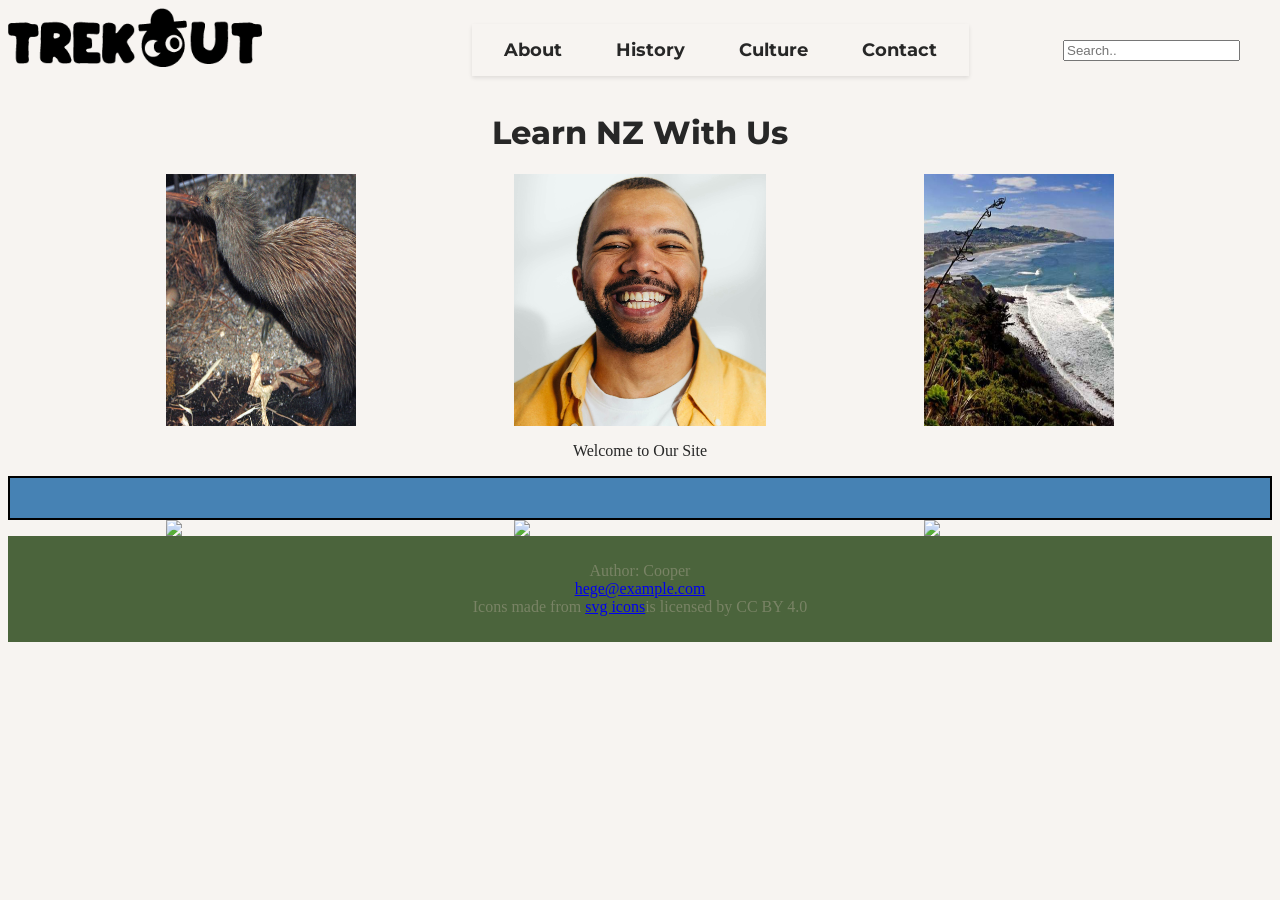
==== index.html @ ab95a556 "Version 1: added other pages that are empty" ====
<!DOCTYPE html>
<html lang="en">
<head>
    <link rel="preconnect" href="https://fonts.googleapis.com">
    <link rel="preconnect" href="https://fonts.gstatic.com" crossorigin>
    <link href="https://fonts.googleapis.com/css2?family=Montserrat:ital,wght@0,100..900;1,100..900&display=swap" rel="stylesheet">
    <meta charset="UTF-8">
    <meta name="viewport" content="width=device-width, initial-scale=1.0">
    <link rel="stylesheet" href="css/styles.css">
    <title>Home</title>
</head>
<body>
    <a href="index.html" style="float: left;"><img src="assets/logo.png" style="object-fit: fit; width: 75%;"></a>

    <div class="nav-container">

    <!--nav bar-->
	<nav>
		<ul>   
			<li><a href="about.html">About</a></li>
			<li><a href="history.html">History</a></li>
			<li><a href="culture.html">Culture</a></li>
			<li><a href="contact.html">Contact</a></li>
		</ul>	
	</nav>
      <input type="text" placeholder="Search..">
    </div>

    <h1 class="headers">Learn NZ With Us</h1>
    <div style="display: flex; justify-content: space-evenly;">
        <img class="homepageimageleft" src="assets/Layer 6 Frame.jpg">
        <img class="homepageimage" src="assets/homepageimage1.jpg">
        <img class="homepageimageleft" src="assets/Layer 7 Frame.jpg">
    </div>
    <p class="subheaders">Welcome to Our Site</p>

    <div class="rectangle"></div>

    <div style="display: flex; justify-content: space-evenly;">
        <img class="homepageimageleft" src="assets/Layer 8 Frame.jpg">
        <img class="homepageimage" src="assets/homepageimage2.jpg">
        <img class="homepageimageleft" src="assets/Layer 9 Frame.jpg">
    </div>
	<!--footer-->
	<footer>
		<p class = "footer">Author: Cooper<br>
		<a href="mailto:hege@example.com">hege@example.com</a><br>
		Icons made from <a href="https://www.onlinewebfonts.com/icon">svg icons</a>is licensed by CC BY 4.0</p>
	</footer>    
</body>
</html>
---- css/styles.css ----
body{
    background-color: #F7F4F1;
}

.homepageimage{
    width: 20%;
    transition: transform 0.3s cubic-bezier(1, 0, 0, 1.3);
}
.homepageimage:hover{
    transform: scale(1.1);
}

.homepageimageleft{
    width:15%;
    height:15;
    transition: transform 0.3s cubic-bezier(1, 0, 0, 1.3);
}
.homepageimageleft:hover{
    transform: scale(1.1);
}
/*-----------------------------------------------------------------*/

footer {
  text-align: center;
  padding: 10px;
  background-color: #4B643C;
  color: #798365;
  display: block;
}

.logo-container{
  display: inline-block;
}

.nav-container{
    display: flex; 
    justify-content: space-between;
    align-items: center;
    padding: 1rem 2rem;
}

 .headers {
    display: flex;
    justify-content: space-evenly;
    font-family: 'Montserrat';
    color: #272727;
    font-weight: 750;
    padding: 0px 0px 0px 0px;
}
  .rectangle {
    background-color: steelblue; /* Fill color */
    border: 2px solid black;     /* Border */
    padding-top: 20px;            /* Padding */
    padding-bottom: 20px;  
  }

 .subheaders {
    display: flex;
    justify-content: space-evenly;
    font-family: 'Calibri';
    color: #272727;
}


nav {
  display: flex;
  justify-content: center;
  align-items: center;
  padding: 15px 20px;
  /*background-color: #00bcd4;  cyan color */
  box-shadow: 0 2px 4px rgba(0, 0, 0, 0.1);
  
  max-width: 670px;  /* max width */
  margin: 0 auto;    /* center horizontally */
}

ul {
  list-style: none;
  display: flex;
  gap: 30px;
  margin: 0;
  padding: 0;
}

li a {
  font-family: 'Montserrat';
  text-decoration: none;
  color: #272727;
  font-weight: 700;
  font-size: large;
  padding: 8px 12px;
  border-radius: 4px;
  transition: background-color 0.3s ease, color 0.3s ease;
}
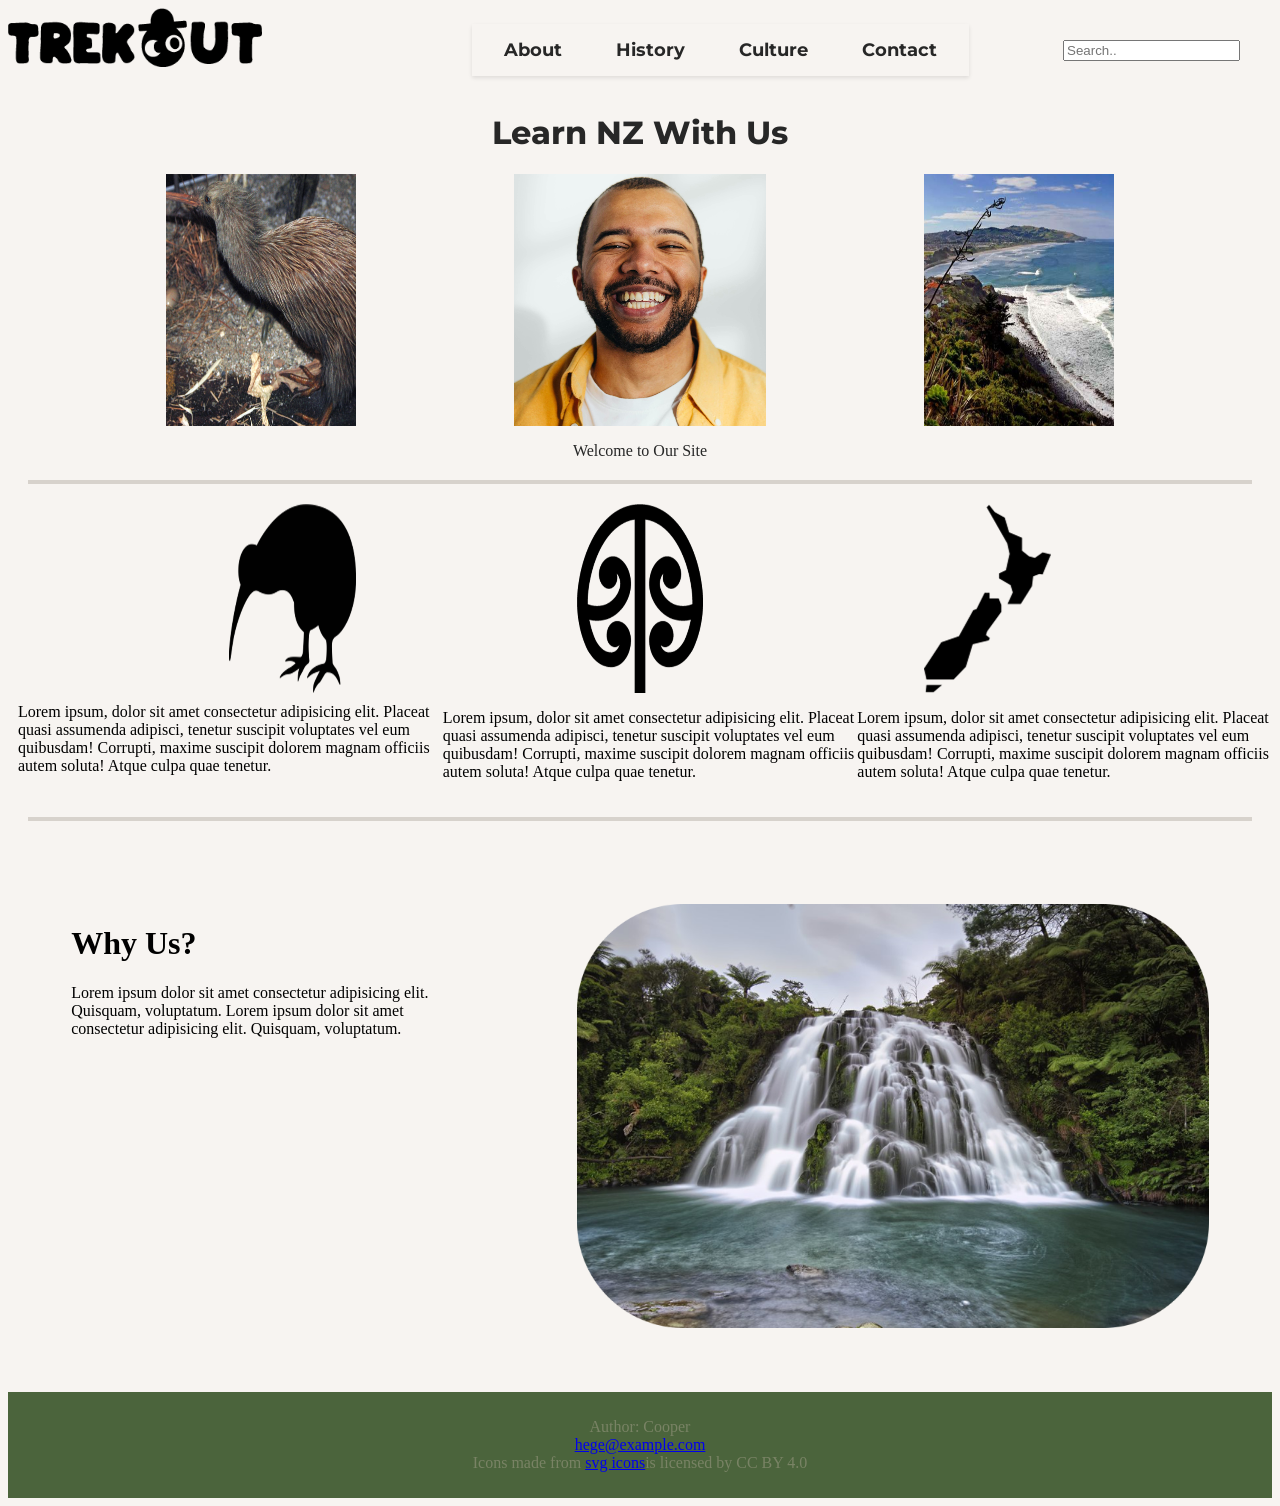
==== commit b52bfd19: "Version 2: finished main rough draft of home page" ====
--- a/index.html
+++ b/index.html
@@ -37,10 +37,29 @@
     <div class="rectangle"></div>
 
     <div style="display: flex; justify-content: space-evenly;">
-        <img class="homepageimageleft" src="assets/Layer 8 Frame.jpg">
-        <img class="homepageimage" src="assets/homepageimage2.jpg">
-        <img class="homepageimageleft" src="assets/Layer 9 Frame.jpg">
+        <img class="icon" src="assets/Layer 9.png">
+        <img class="icon" src="assets/Layer 8.png">
+        <img class="icon" src="assets/Layer 10.png">
     </div>
+
+        
+    <div style="display: flex; justify-content: space-evenly;">
+        <p style="margin: 10px;">Lorem ipsum, dolor sit amet consectetur adipisicing elit. Placeat quasi assumenda adipisci, tenetur suscipit voluptates vel eum quibusdam! Corrupti, maxime suscipit dolorem magnam officiis autem soluta! Atque culpa quae tenetur.</p>
+        <p>Lorem ipsum, dolor sit amet consectetur adipisicing elit. Placeat quasi assumenda adipisci, tenetur suscipit voluptates vel eum quibusdam! Corrupti, maxime suscipit dolorem magnam officiis autem soluta! Atque culpa quae tenetur.</p>
+        <p>Lorem ipsum, dolor sit amet consectetur adipisicing elit. Placeat quasi assumenda adipisci, tenetur suscipit voluptates vel eum quibusdam! Corrupti, maxime suscipit dolorem magnam officiis autem soluta! Atque culpa quae tenetur.</p>
+
+    </div>
+
+    <div class="rectangle"></div>
+
+    <div style="display: flex; justify-content: space-evenly;">
+    <div style="width: 50%; margin:5%">
+        <h1>Why Us?</h1>
+        <p>Lorem ipsum dolor sit amet consectetur adipisicing elit. Quisquam, voluptatum. Lorem ipsum dolor sit amet consectetur adipisicing elit. Quisquam, voluptatum.</p>
+    </div>
+        <img style="width: 50%; margin:5%" src="assets/Layer 4.png">
+    </div>
+
 	<!--footer-->
 	<footer>
 		<p class = "footer">Author: Cooper<br>
--- a/css/styles.css
+++ b/css/styles.css
@@ -19,6 +19,11 @@
     transform: scale(1.1);
 }
 /*-----------------------------------------------------------------*/
+
+.icon{
+  width: 10%;
+}
+
 
 footer {
   text-align: center;
@@ -48,10 +53,9 @@
     padding: 0px 0px 0px 0px;
 }
   .rectangle {
-    background-color: steelblue; /* Fill color */
-    border: 2px solid black;     /* Border */
-    padding-top: 20px;            /* Padding */
-    padding-bottom: 20px;  
+    background-color:  #d7d2cc;
+    border: 2px solid #d7d2cc;
+    margin: 20px               /* Margin */
   }
 
  .subheaders {
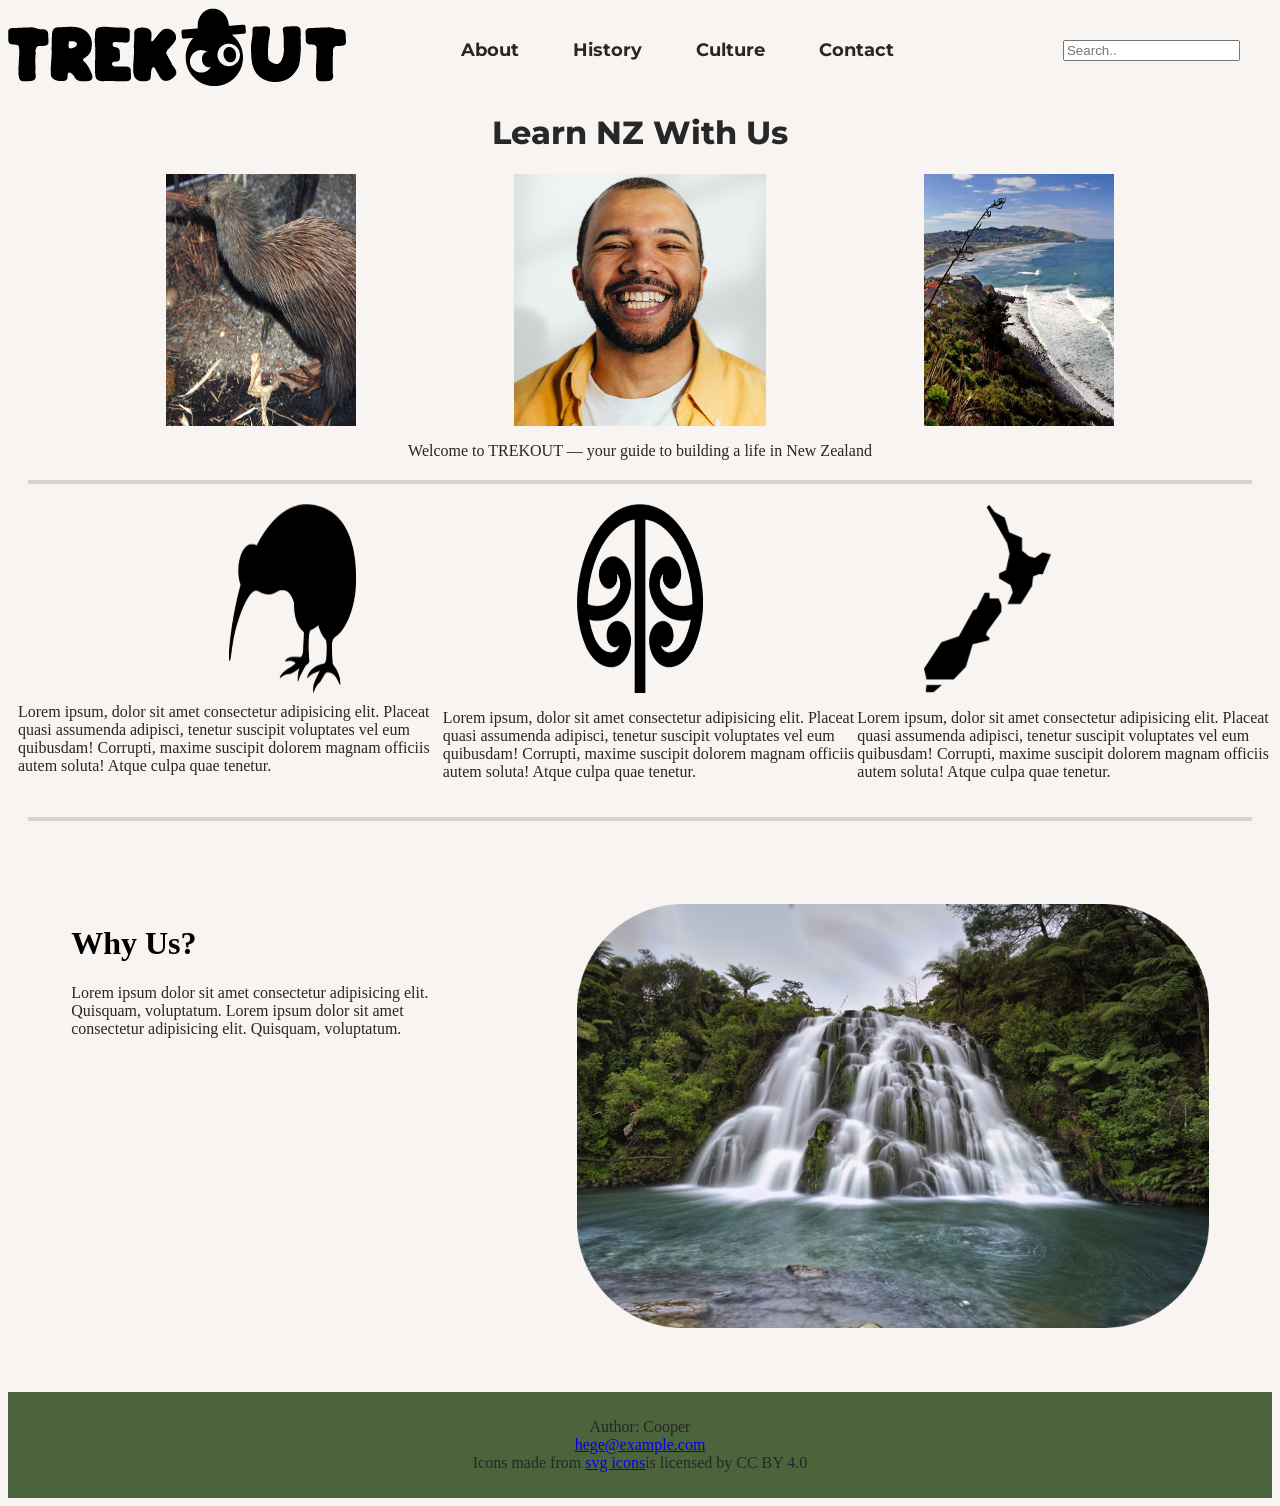
==== commit 7f54787d: "Version 3:  cleaned nav bar" ====
--- a/index.html
+++ b/index.html
@@ -1,6 +1,7 @@
 <!DOCTYPE html>
 <html lang="en">
 <head>
+    <link rel="icon" href="assets/logo icon.png">
     <link rel="preconnect" href="https://fonts.googleapis.com">
     <link rel="preconnect" href="https://fonts.gstatic.com" crossorigin>
     <link href="https://fonts.googleapis.com/css2?family=Montserrat:ital,wght@0,100..900;1,100..900&display=swap" rel="stylesheet">
@@ -10,7 +11,7 @@
     <title>Home</title>
 </head>
 <body>
-    <a href="index.html" style="float: left;"><img src="assets/logo.png" style="object-fit: fit; width: 75%;"></a>
+    <a href="index.html" style="float: left; width: 20%;"><img src="assets/logo.png"></a>
 
     <div class="nav-container">
 
@@ -27,12 +28,13 @@
     </div>
 
     <h1 class="headers">Learn NZ With Us</h1>
+    <!---->
     <div style="display: flex; justify-content: space-evenly;">
         <img class="homepageimageleft" src="assets/Layer 6 Frame.jpg">
         <img class="homepageimage" src="assets/homepageimage1.jpg">
         <img class="homepageimageleft" src="assets/Layer 7 Frame.jpg">
     </div>
-    <p class="subheaders">Welcome to Our Site</p>
+    <p class="subheaders">Welcome to TREKOUT — your guide to building a life in New Zealand</p>
 
     <div class="rectangle"></div>
 
@@ -47,7 +49,6 @@
         <p style="margin: 10px;">Lorem ipsum, dolor sit amet consectetur adipisicing elit. Placeat quasi assumenda adipisci, tenetur suscipit voluptates vel eum quibusdam! Corrupti, maxime suscipit dolorem magnam officiis autem soluta! Atque culpa quae tenetur.</p>
         <p>Lorem ipsum, dolor sit amet consectetur adipisicing elit. Placeat quasi assumenda adipisci, tenetur suscipit voluptates vel eum quibusdam! Corrupti, maxime suscipit dolorem magnam officiis autem soluta! Atque culpa quae tenetur.</p>
         <p>Lorem ipsum, dolor sit amet consectetur adipisicing elit. Placeat quasi assumenda adipisci, tenetur suscipit voluptates vel eum quibusdam! Corrupti, maxime suscipit dolorem magnam officiis autem soluta! Atque culpa quae tenetur.</p>
-
     </div>
 
     <div class="rectangle"></div>
@@ -58,13 +59,11 @@
         <p>Lorem ipsum dolor sit amet consectetur adipisicing elit. Quisquam, voluptatum. Lorem ipsum dolor sit amet consectetur adipisicing elit. Quisquam, voluptatum.</p>
     </div>
         <img style="width: 50%; margin:5%" src="assets/Layer 4.png">
-    </div>
-
-	<!--footer-->
-	<footer>
-		<p class = "footer">Author: Cooper<br>
-		<a href="mailto:hege@example.com">hege@example.com</a><br>
-		Icons made from <a href="https://www.onlinewebfonts.com/icon">svg icons</a>is licensed by CC BY 4.0</p>
-	</footer>    
+    </div>   
 </body>
-</html>+<!--footer-->
+<footer>
+	<p class = "footer">Author: Cooper<br>
+	<a href="mailto:hege@example.com">hege@example.com</a><br>
+	Icons made from <a href="https://www.onlinewebfonts.com/icon">svg icons</a>is licensed by CC BY 4.0</p>	</footer> 
+</html>
--- a/css/styles.css
+++ b/css/styles.css
@@ -23,8 +23,6 @@
 .icon{
   width: 10%;
 }
-
-
 footer {
   text-align: center;
   padding: 10px;
@@ -61,10 +59,15 @@
  .subheaders {
     display: flex;
     justify-content: space-evenly;
+    text-align: center;
     font-family: 'Calibri';
     color: #272727;
 }
-
+p{
+    font-family: 'Calibri';
+    font-weight: 350;
+    color: #272727;
+}
 
 nav {
   display: flex;
@@ -72,7 +75,6 @@
   align-items: center;
   padding: 15px 20px;
   /*background-color: #00bcd4;  cyan color */
-  box-shadow: 0 2px 4px rgba(0, 0, 0, 0.1);
   
   max-width: 670px;  /* max width */
   margin: 0 auto;    /* center horizontally */
@@ -93,6 +95,10 @@
   font-weight: 700;
   font-size: large;
   padding: 8px 12px;
-  border-radius: 4px;
-  transition: background-color 0.3s ease, color 0.3s ease;
+  border-radius: 4px
+}
+
+li :hover {
+  background-color: #4B643C;
+  color: #d7d2cc;
 }
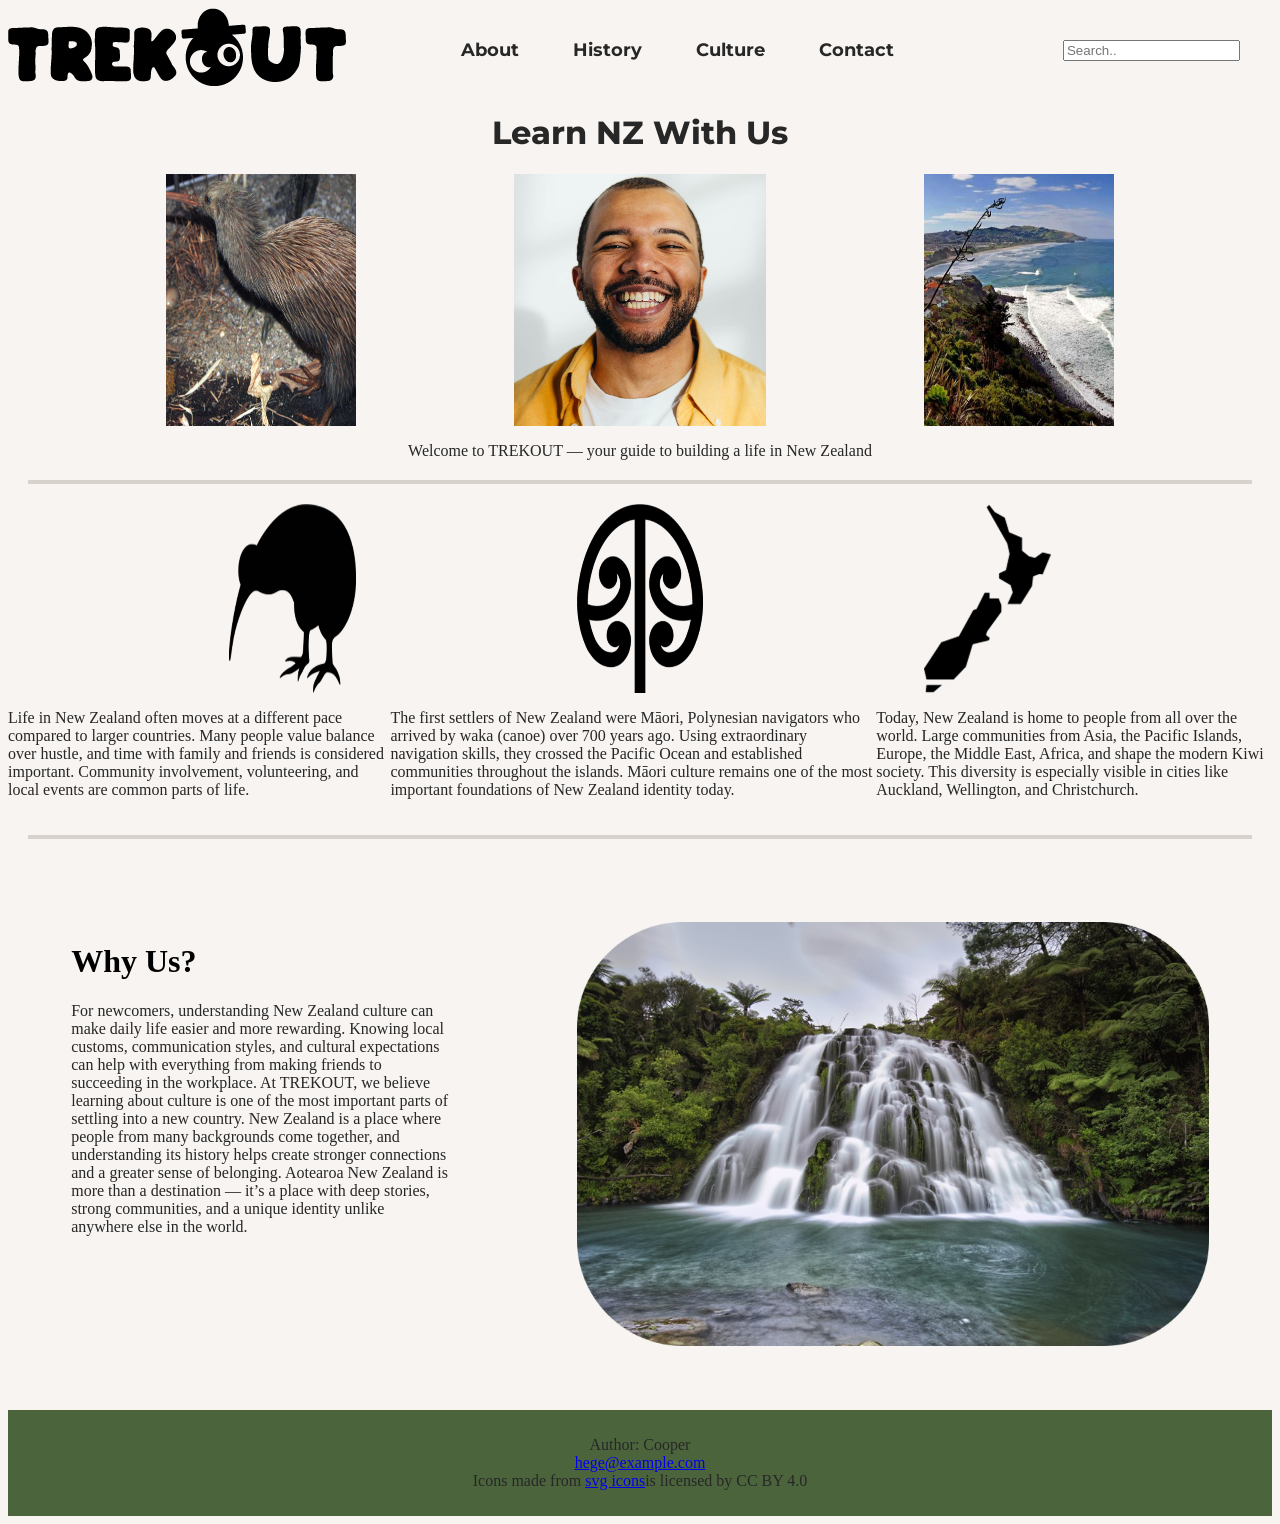
==== commit 85da007e: "Version 4: cleaned up index page code with comments and replaced placeholder text" ====
--- a/index.html
+++ b/index.html
@@ -11,7 +11,7 @@
     <title>Home</title>
 </head>
 <body>
-    <a href="index.html" style="float: left; width: 20%;"><img src="assets/logo.png"></a>
+    <a href="index.html" class="logo"><img src="assets/logo.png"></a>
 
     <div class="nav-container">
 
@@ -28,37 +28,42 @@
     </div>
 
     <h1 class="headers">Learn NZ With Us</h1>
-    <!---->
-    <div style="display: flex; justify-content: space-evenly;">
+    <!---------------------------------------------------------------------->
+
+    <!--front page images-->
+    <div class="basedivider">
         <img class="homepageimageleft" src="assets/Layer 6 Frame.jpg">
         <img class="homepageimage" src="assets/homepageimage1.jpg">
         <img class="homepageimageleft" src="assets/Layer 7 Frame.jpg">
     </div>
+    <!--front page heading-->
     <p class="subheaders">Welcome to TREKOUT — your guide to building a life in New Zealand</p>
 
     <div class="rectangle"></div>
 
-    <div style="display: flex; justify-content: space-evenly;">
+
+    <!--front page icons-->
+    <div class="basedivider">
         <img class="icon" src="assets/Layer 9.png">
         <img class="icon" src="assets/Layer 8.png">
         <img class="icon" src="assets/Layer 10.png">
     </div>
 
-        
-    <div style="display: flex; justify-content: space-evenly;">
-        <p style="margin: 10px;">Lorem ipsum, dolor sit amet consectetur adipisicing elit. Placeat quasi assumenda adipisci, tenetur suscipit voluptates vel eum quibusdam! Corrupti, maxime suscipit dolorem magnam officiis autem soluta! Atque culpa quae tenetur.</p>
-        <p>Lorem ipsum, dolor sit amet consectetur adipisicing elit. Placeat quasi assumenda adipisci, tenetur suscipit voluptates vel eum quibusdam! Corrupti, maxime suscipit dolorem magnam officiis autem soluta! Atque culpa quae tenetur.</p>
-        <p>Lorem ipsum, dolor sit amet consectetur adipisicing elit. Placeat quasi assumenda adipisci, tenetur suscipit voluptates vel eum quibusdam! Corrupti, maxime suscipit dolorem magnam officiis autem soluta! Atque culpa quae tenetur.</p>
+    <!--front page icon info-->
+    <div class="basedivider">
+        <p>Life in New Zealand often moves at a different pace compared to larger countries. Many people value balance over hustle, and time with family and friends is considered important. Community involvement, volunteering, and local events are common parts of life.</p>
+        <p>The first settlers of New Zealand were Māori, Polynesian navigators who arrived by waka (canoe) over 700 years ago. Using extraordinary navigation skills, they crossed the Pacific Ocean and established communities throughout the islands. Māori culture remains one of the most important foundations of New Zealand identity today.</p>
+        <p>Today, New Zealand is home to people from all over the world. Large communities from Asia, the Pacific Islands, Europe, the Middle East, Africa, and shape the modern Kiwi society. This diversity is especially visible in cities like Auckland, Wellington, and Christchurch.</p>
     </div>
 
     <div class="rectangle"></div>
 
-    <div style="display: flex; justify-content: space-evenly;">
-    <div style="width: 50%; margin:5%">
+    <div class="basedivider">
+    <div class="imgandtextdiv">
         <h1>Why Us?</h1>
-        <p>Lorem ipsum dolor sit amet consectetur adipisicing elit. Quisquam, voluptatum. Lorem ipsum dolor sit amet consectetur adipisicing elit. Quisquam, voluptatum.</p>
+            <p>For newcomers, understanding New Zealand culture can make daily life easier and more rewarding. Knowing local customs, communication styles, and cultural expectations can help with everything from making friends to succeeding in the workplace. At TREKOUT, we believe learning about culture is one of the most important parts of settling into a new country. New Zealand is a place where people from many backgrounds come together, and understanding its history helps create stronger connections and a greater sense of belonging. Aotearoa New Zealand is more than a destination — it’s a place with deep stories, strong communities, and a unique identity unlike anywhere else in the world.</p>
     </div>
-        <img style="width: 50%; margin:5%" src="assets/Layer 4.png">
+        <img class="imgandtextdiv" src="assets/Layer 4.png">
     </div>   
 </body>
 <!--footer-->
--- a/css/styles.css
+++ b/css/styles.css
@@ -20,6 +20,16 @@
 }
 /*-----------------------------------------------------------------*/
 
+.basedivider {
+  display: flex;
+  justify-content: space-evenly;
+}
+
+.imgandtextdiv{
+  width: 50%;
+  margin:5%
+}
+
 .icon{
   width: 10%;
 }
@@ -31,8 +41,9 @@
   display: block;
 }
 
-.logo-container{
-  display: inline-block;
+.logo{
+  float: left;
+  width: 20%;
 }
 
 .nav-container{
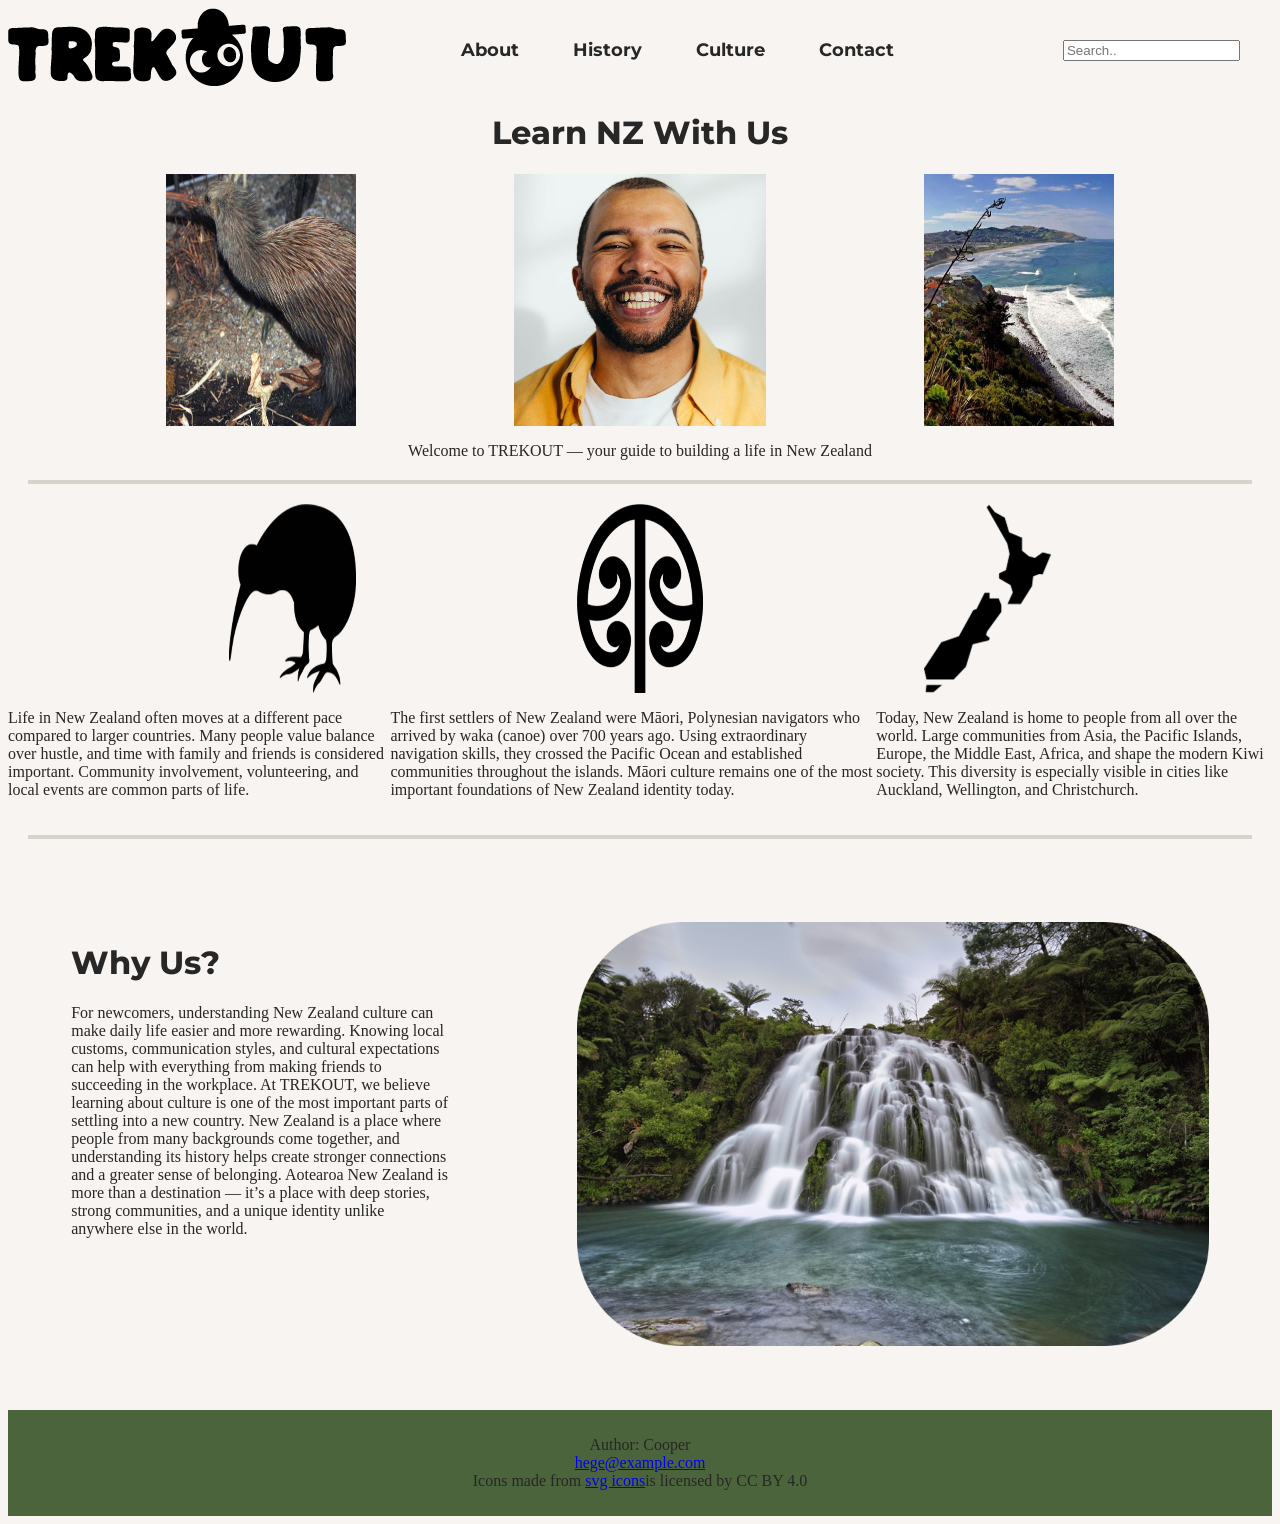
==== commit 461d4ea0: "Version 5: Cleaned about page, replaced placeholder text" ====
--- a/index.html
+++ b/index.html
@@ -59,8 +59,10 @@
     <div class="rectangle"></div>
 
     <div class="basedivider">
+        
+    <!--Image and text divider---------------------------->
     <div class="imgandtextdiv">
-        <h1>Why Us?</h1>
+        <h1 class="lesserheaders">Why Us?</h1>
             <p>For newcomers, understanding New Zealand culture can make daily life easier and more rewarding. Knowing local customs, communication styles, and cultural expectations can help with everything from making friends to succeeding in the workplace. At TREKOUT, we believe learning about culture is one of the most important parts of settling into a new country. New Zealand is a place where people from many backgrounds come together, and understanding its history helps create stronger connections and a greater sense of belonging. Aotearoa New Zealand is more than a destination — it’s a place with deep stories, strong communities, and a unique identity unlike anywhere else in the world.</p>
     </div>
         <img class="imgandtextdiv" src="assets/Layer 4.png">
--- a/css/styles.css
+++ b/css/styles.css
@@ -61,6 +61,13 @@
     font-weight: 750;
     padding: 0px 0px 0px 0px;
 }
+ .lesserheaders {
+    display: flex;
+    font-family: 'Montserrat';
+    color: #272727;
+    font-weight: 750;
+    padding: 0px 0px 0px 0px;
+}
   .rectangle {
     background-color:  #d7d2cc;
     border: 2px solid #d7d2cc;
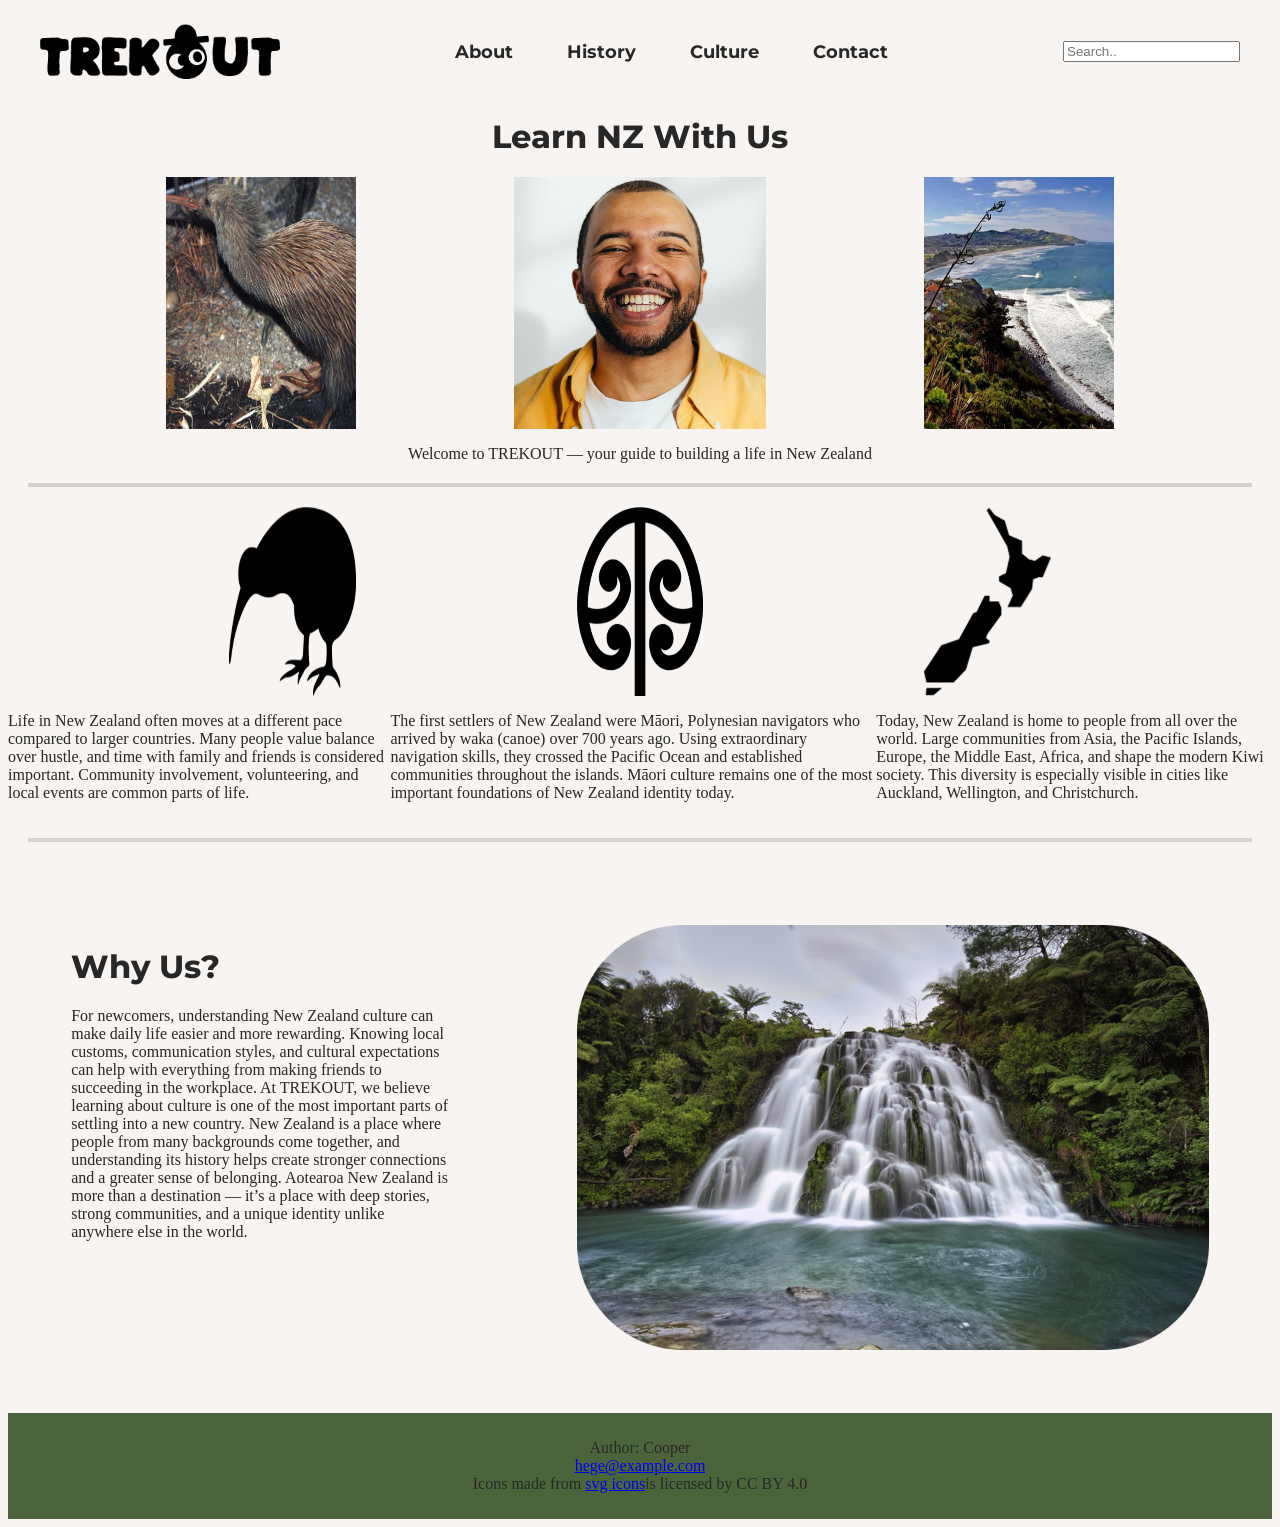
==== commit f1c50d23: "Version 8: fixed media querys for logo in all pages" ====
--- a/index.html
+++ b/index.html
@@ -11,9 +11,12 @@
     <title>Home</title>
 </head>
 <body>
-    <a href="index.html" class="logo"><img src="assets/logo.png"></a>
+
 
     <div class="nav-container">
+    <a href="index.html" class="logo">
+        <img class="logoimg" src="assets/logo.png" alt="Logo">
+    </a>
 
     <!--nav bar-->
 	<nav>
@@ -26,6 +29,7 @@
 	</nav>
       <input type="text" placeholder="Search..">
     </div>
+
 
     <h1 class="headers">Learn NZ With Us</h1>
     <!---------------------------------------------------------------------->
--- a/css/styles.css
+++ b/css/styles.css
@@ -42,8 +42,17 @@
 }
 
 .logo{
-  float: left;
-  width: 20%;
+    display: inline-block;
+    width: 20%;
+    height: auto;
+    line-height: 0;
+}
+
+.logoimg{
+  display: block;
+  width: 100%;
+  height: auto;
+  content: url("/assets/logo.png");
 }
 
 .nav-container{
@@ -119,4 +128,29 @@
 li :hover {
   background-color: #4B643C;
   color: #d7d2cc;
+}
+
+/* Media query for smaller screens */
+@media (max-width: 576px) {
+  .basedivider {
+    flex-direction: column;
+    align-items: center;
+  }
+
+  ul {
+    flex-direction: column;
+    align-items: center;
+  }
+  .nav-container {
+    flex-direction: column;
+  }
+  .logoimg {
+    content: url("/assets/logo-icon.png");
+    width: 100%;
+    }
+  .imgandtextdiv {
+    width: 80%;
+    margin: 10px 0;
+  }
+
 }
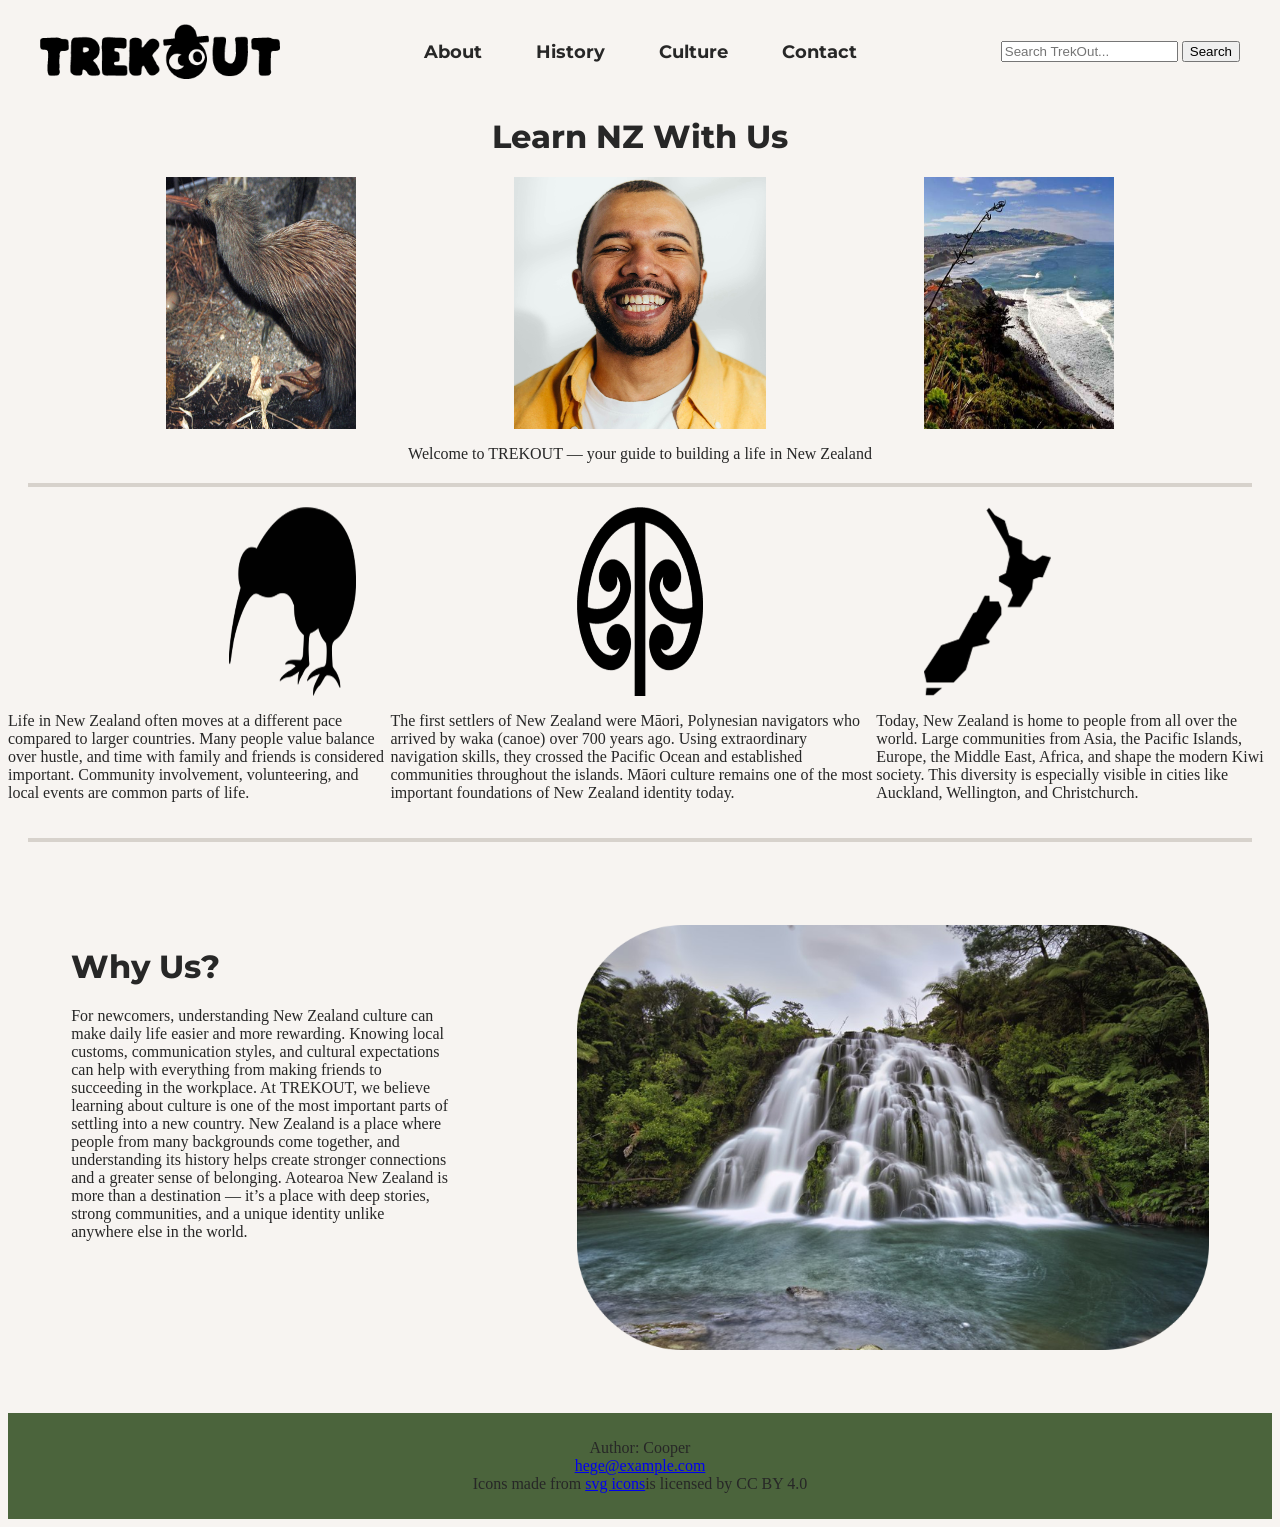
==== commit 4ab72d9e: "Version 11: added search bar functions" ====
--- a/index.html
+++ b/index.html
@@ -11,23 +11,36 @@
     <title>Home</title>
 </head>
 <body>
+    <div class="nav-container">
+        <a href="index.html" class="logo">
+            <img class="logoimg" src="assets/logo.png" alt="Logo">
+        </a>
 
+        <!--nav bar-->
+        <nav>
+            <ul>   
+                <li><a href="about.html">About</a></li>
+                <li><a href="history.html">History</a></li>
+                <li><a href="culture.html">Culture</a></li>
+                <li><a href="contact.html">Contact</a></li>
+            </ul>	
+        </nav>
+    
+    <!-- Search form sends the users search to search.html -->
+    <form action="search.html" method="GET" class="search-form">
 
-    <div class="nav-container">
-    <a href="index.html" class="logo">
-        <img class="logoimg" src="assets/logo.png" alt="Logo">
-    </a>
+        <!-- Input where the user types their search query -->
+        <input
+            type="text"
+            name="q"
+            placeholder="Search TrekOut..."
+            required
+        >
 
-    <!--nav bar-->
-	<nav>
-		<ul>   
-			<li><a href="about.html">About</a></li>
-			<li><a href="history.html">History</a></li>
-			<li><a href="culture.html">Culture</a></li>
-			<li><a href="contact.html">Contact</a></li>
-		</ul>	
-	</nav>
-      <input type="text" placeholder="Search..">
+        <!-- Button that submits the search form -->
+        <button type="submit">Search</button>
+
+    </form>
     </div>
 
 
--- a/css/styles.css
+++ b/css/styles.css
@@ -153,4 +153,38 @@
     margin: 10px 0;
   }
 
+}
+
+/*thank you screen stuff*/
+.thank-you-container {
+    width: 90%;
+    max-width: 600px;
+    margin: 25px auto;
+    text-align: center;
+}
+ 
+.thank-you-btn {
+    background-color: #4B643C;
+    color: white;
+    padding: 12px 28px;
+    margin: 10px 0;
+    border: none;
+    border-radius: 8px;
+    font-size: 16px;
+    cursor: pointer;
+}
+ 
+.thank-you-btn:hover {
+    background-color: black;
+}
+ 
+.thank-you-message {
+    display: none;
+    margin-top: 15px;
+    padding: 20px;
+    background-color: #f2f2f7;
+    border: 1px solid #ccc;
+    border-radius: 10px;
+    line-height: 1.6;
+    text-align: center;
 }
